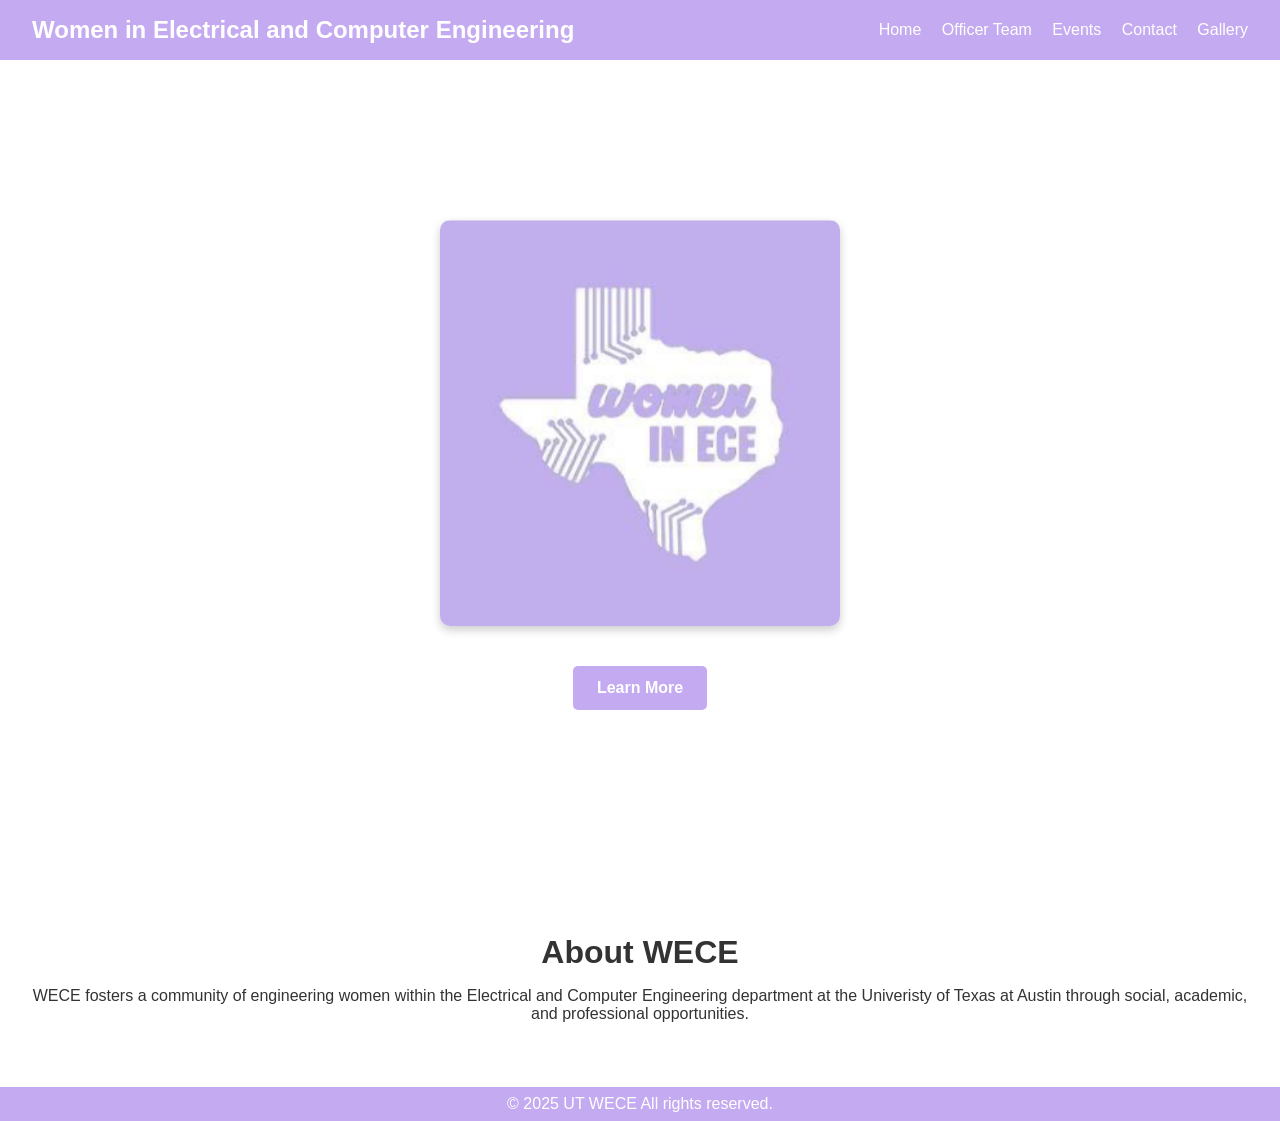
==== index.html @ 5802fa60 "Fixed submodule error and added website files" ====
<!DOCTYPE html>
<html>
    <head>
        <meta name= "viewport" content = "with=device-width, initial scale=1.0" >
            <title>Women in Electrical and Computer Engineering</title>
            <link rel = "stylesheet" href = "style.css">
    </head>
    <body>
        <header class="navbar">
          <div class="logo">Women in Electrical and Computer Engineering</div>
          <nav class="nav-links">
            <a href="index.html">Home</a>
            <a href="officers.html">Officer Team</a>
            <a href="events.html">Events</a>
            <a href="contact.html">Contact</a>
            <a href="gallery.html">Gallery</a>
          </nav>
        </header>

    <section class="hero" id="home">
        <img src="Pictures/WECElogo.JPEG" alt="Hero Image" class="hero-image">
        <a href="#about" class="btn">Learn More</a>
    </section>

    <section class="about" id="about">
        <h2>About WECE</h2>
        <p>WECE fosters a community of engineering women within the Electrical and Computer Engineering department at the Univeristy of Texas at Austin through social, academic, and professional opportunities.</p>
    </section>

    <footer class="footer">
        <p>&copy; 2025 UT WECE All rights reserved.</p>
    </footer>
    </body>
</html>
---- style.css ----
/* Reset some default styling */
* {
    margin: 0;
    padding: 0;
    box-sizing: border-box;
  }
  
  body, html {
    font-family: 'Segoe UI', sans-serif;
    scroll-behavior: smooth;
    background-color: #f9f9f9;
    color: #333;
  }
  
  /* Navbar */
  .navbar {
    background-color: #C4AAF0;
    color: white;
    display: flex;
    justify-content: space-between;
    padding: 1rem 2rem;
    align-items: center;
    position: sticky;
    top: 0;
  }
  
  .navbar .logo {
    font-size: 1.5rem;
    font-weight: bold;
  }
  
  .navbar .nav-links a {
    color: white;
    margin-left: 1rem;
    text-decoration: none;
    transition: color 0.3s ease;
  }
  
  .navbar .nav-links a:hover {
    color: #C4AAF0;
  }

  .nav-links a.active {
    color: #C4AAF0;
    font-weight: bold;
  }

  .navbar.hidden {
    top: -100px; /* or adjust based on navbar height */
  }
  
  /* Hero Section */
  .hero {
    height: 90vh;
    background: #ffffff;
    color: white;
    display: flex;
    flex-direction: column;
    justify-content: center;
    align-items: center;
    text-align: center;
    padding: 2rem;
  }
  
  .hero h1 {
    font-size: 3rem;
    margin-bottom: 1rem;
  }
  
  .hero .btn {
    margin-top: 1rem;
    padding: 0.8rem 1.5rem;
    background-color: #C4AAF0;
    color: white;
    border: none;
    border-radius: 5px;
    text-decoration: none;
    font-weight: bold;
    transition: background 0.3s ease;
  }
  
  .hero .btn:hover {
    background-color: #f8f8f8;
  }
  .hero-content {
    display: flex;
    flex-direction: column;
    align-items: center;
    text-align: center;
  }
  
  .hero-image {
    max-width: 400px;
    width: 80%;
    height: auto;
    margin-bottom: 1.5rem;
    border-radius: 10px; /* optional for rounded corners */
    box-shadow: 0 4px 10px rgba(0, 0, 0, 0.2); /* optional shadow */
  }

  /* About Section */
  .about {
    padding: 4rem 2rem;
    background-color: white;
    text-align: center;
  }
  
  .about h2 {
    font-size: 2rem;
    margin-bottom: 1rem;
  }
 /* officer section*/
  .officer-section {
    padding: 4rem 2rem;
    text-align: center;
    background-color: #f7f7f7;
  }
  
  .officer-section h1 {
    font-size: 2.5rem;
    margin-bottom: 2rem;
    color: #2c3e50;
  }
  
  .officer-grid {
    display: flex;
    flex-wrap: wrap;
    justify-content: center;
    gap: 2rem;
  }
  
  .officer-card {
    background-color: white;
    border-radius: 12px;
    padding: 1.0 rem;
    width: 250px;
    box-shadow: 0 4px 10px rgba(0, 0, 0, 0.1);
    transition: transform 0.3s ease;
  }
  
  .officer-card:hover {
    transform: translateY(-5px);
  }
  
  .officer-card img {
    width: 100%;
    height: 250px;
    object-fit: cover;
    border-radius: 8px;
  }
  
  .officer-card h3 {
    margin-top: 1rem;
    font-size: 1.25rem;
    color: #333;
  }
  
  .officer-card .title {
    font-size: 1rem;
    color: #777;
    margin-bottom: 1rem;
  }
  /*gallery*/

  .gallery-section {
    padding: 4rem 2rem;
    background-color: #fafafa;
    text-align: center;
  }
  
  .gallery-section h1 {
    font-size: 2.5rem;
    margin-bottom: 2rem;
    color: #2c3e50;
  }
  
  .gallery-grid {
  display: grid;
  grid-template-columns: repeat(auto-fit, minmax(300px, 1fr)); /* was 250px */
  gap: 1.5rem;
  padding: 0 1rem;
 }
  
  .gallery-grid img {
    width: 100%;
    height: 250px;
    object-fit: cover;
    border-radius: 10px;
    box-shadow: 0 4px 10px rgba(0, 0, 0, 0.1);
    transition: transform 0.3s ease;
  }
  
  .gallery-grid img:hover {
    transform: scale(1.03);
  }
 
  /* calendar */
  .calendar-embed {
    text-align: center;
    padding: 2rem;
    background-color: #f9f9f9;
  }
  
  .calendar-embed h2 {
    font-size: 2rem;
    margin-bottom: 1rem;
    color: #2c3e50;
  }
  
  /* Contact Banner */
  .image-banner {
    position: relative;
    text-align: center;
  }
  
  .image-banner img {
    width: 100%;
    height: auto;
    display: block;
  }
  
  .overlay-title {
    position: absolute;
    top: 50%;
    left: 50%;
    transform: translate(-50%, -50%);
    font-size: 3rem;
    color: white;
    background-color: rgba(0, 0, 0, 0.5); /* dark transparent background */
    padding: 0.5rem 1rem;
    border-radius: 10px;
  }
  
  .contact-banner h2 {
    text-align: center;
    font-size: 1.5rem;
    font-weight: normal;
    color: #333;
    margin-top: 1.5rem;
  }
  
/* Contact Info Section */
.contact-info {
  padding: 3rem 2rem;
  text-align: center;
  background-color: #f7f7f7;
}

.contact-info h3 {
  font-size: 2rem;
  margin-bottom: 1rem;
  color: #2c3e50;
}

.contact-info p {
  font-size: 1rem;
  color: #555;
}

.emails {
  list-style: none;
  padding: 0;
  margin-top: 1rem;
}

.emails li {
  margin: 0.5rem 0;
  font-size: 1rem;
  color: #333;
}

  /* Footer */
  .footer {
    background-color: #C4AAF0;
    color: white;
    text-align: center;
    padding: 0.5rem;
  }
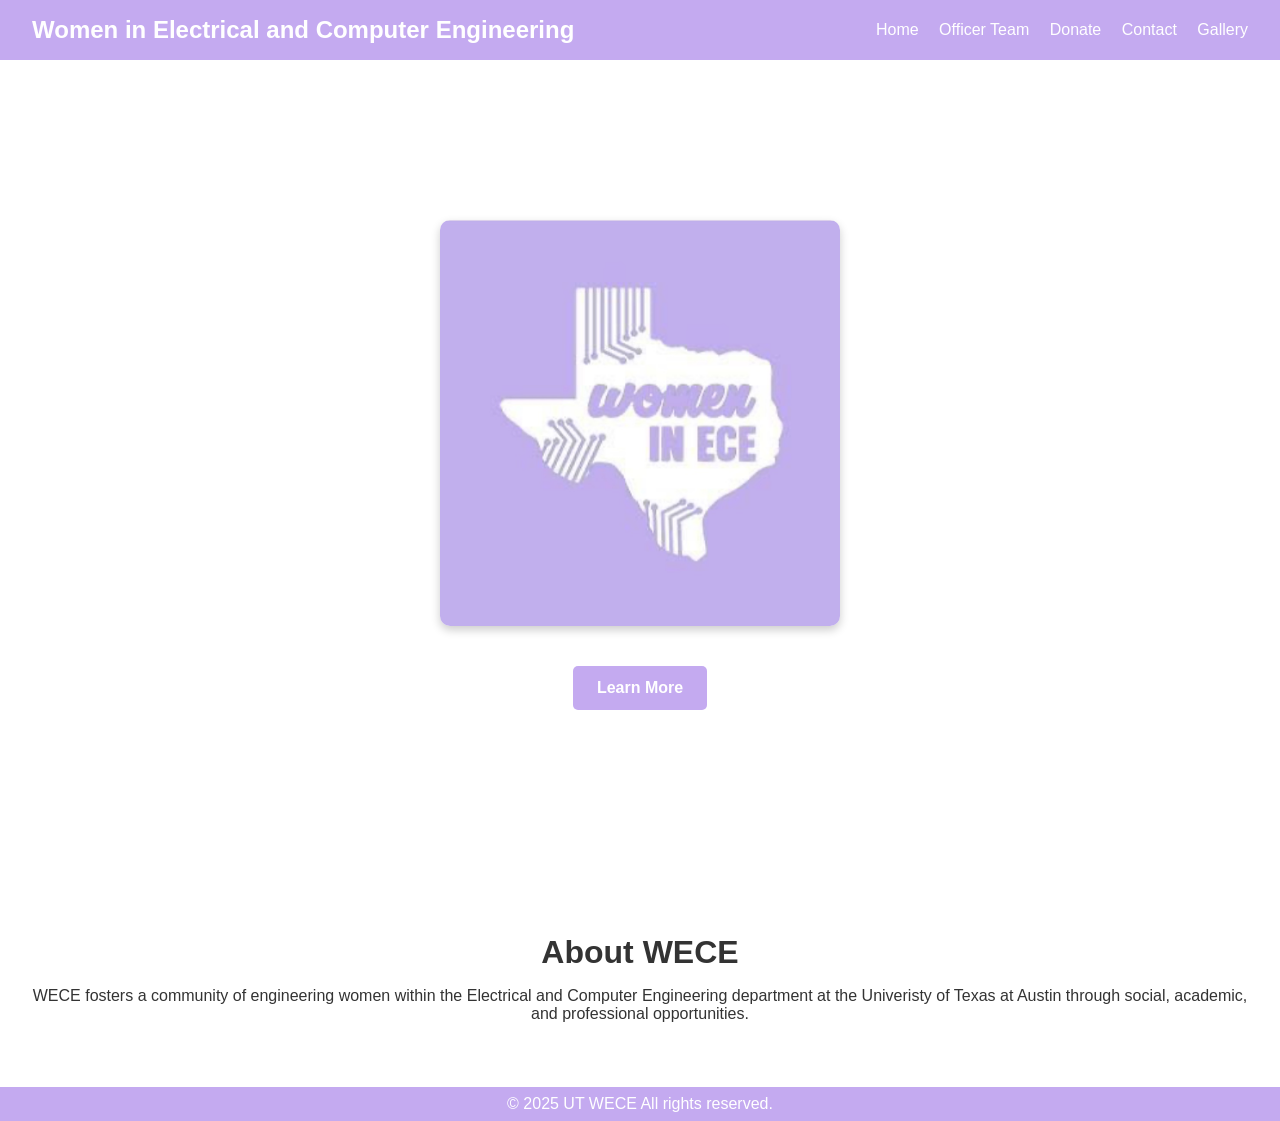
==== commit 8a3189b6: "add donation page" ====
--- a/index.html
+++ b/index.html
@@ -11,7 +11,7 @@
           <nav class="nav-links">
             <a href="index.html">Home</a>
             <a href="officers.html">Officer Team</a>
-            <a href="events.html">Events</a>
+            <a href="donate.html">Donate</a>
             <a href="contact.html">Contact</a>
             <a href="gallery.html">Gallery</a>
           </nav>
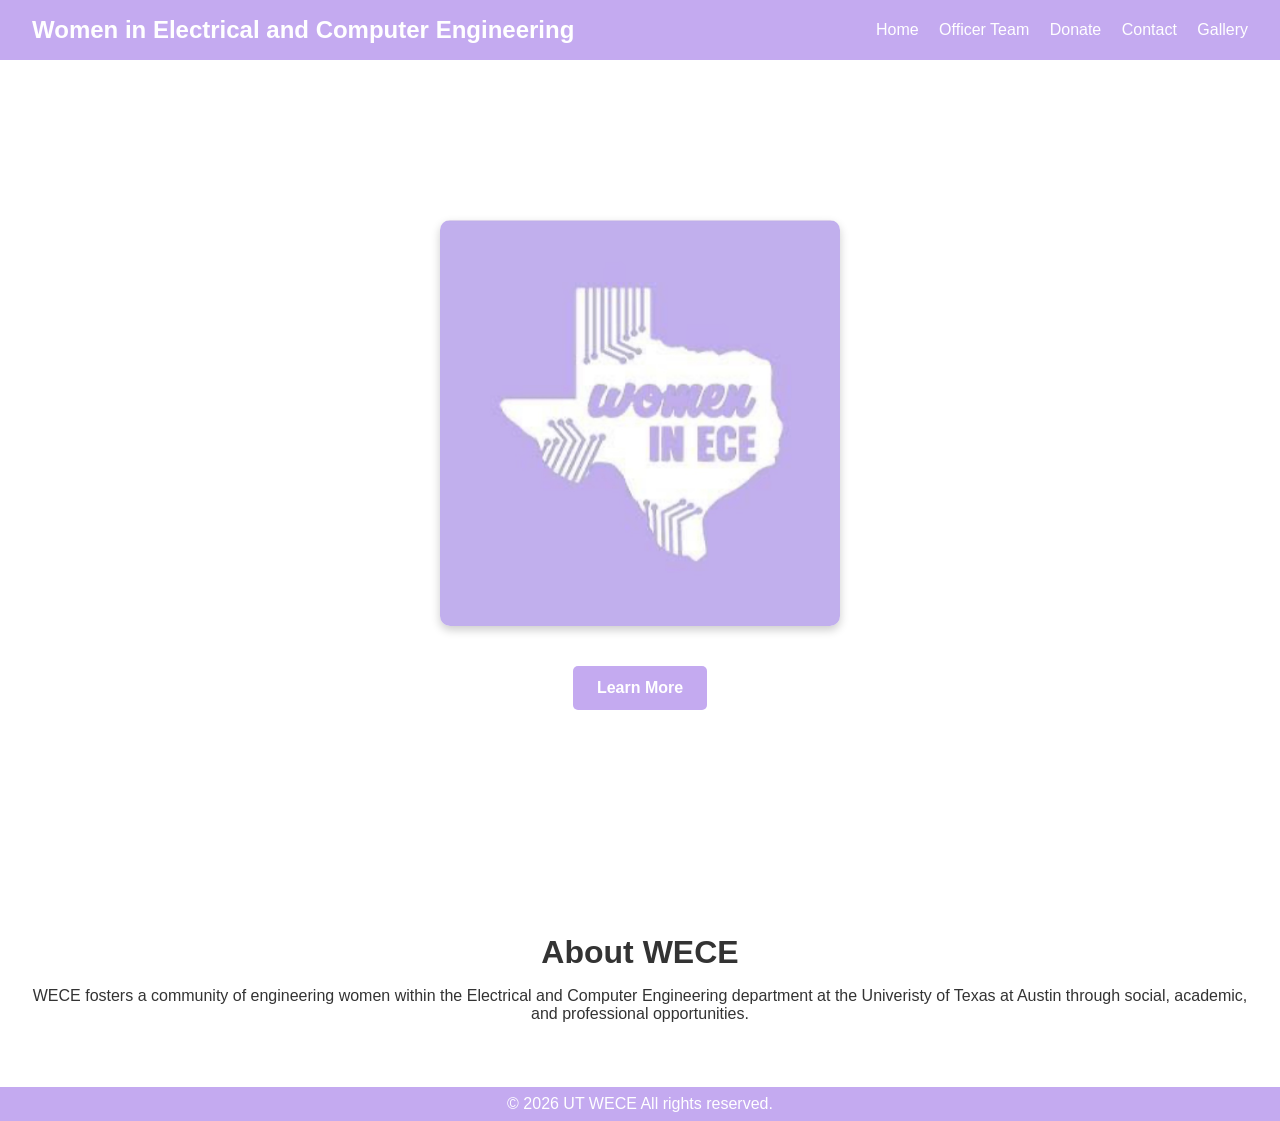
==== commit 0846b6ea: "fixes" ====
--- a/index.html
+++ b/index.html
@@ -28,7 +28,7 @@
     </section>
 
     <footer class="footer">
-        <p>&copy; 2025 UT WECE All rights reserved.</p>
+        <p>&copy; 2026 UT WECE All rights reserved.</p>
     </footer>
     </body>
 </html>
